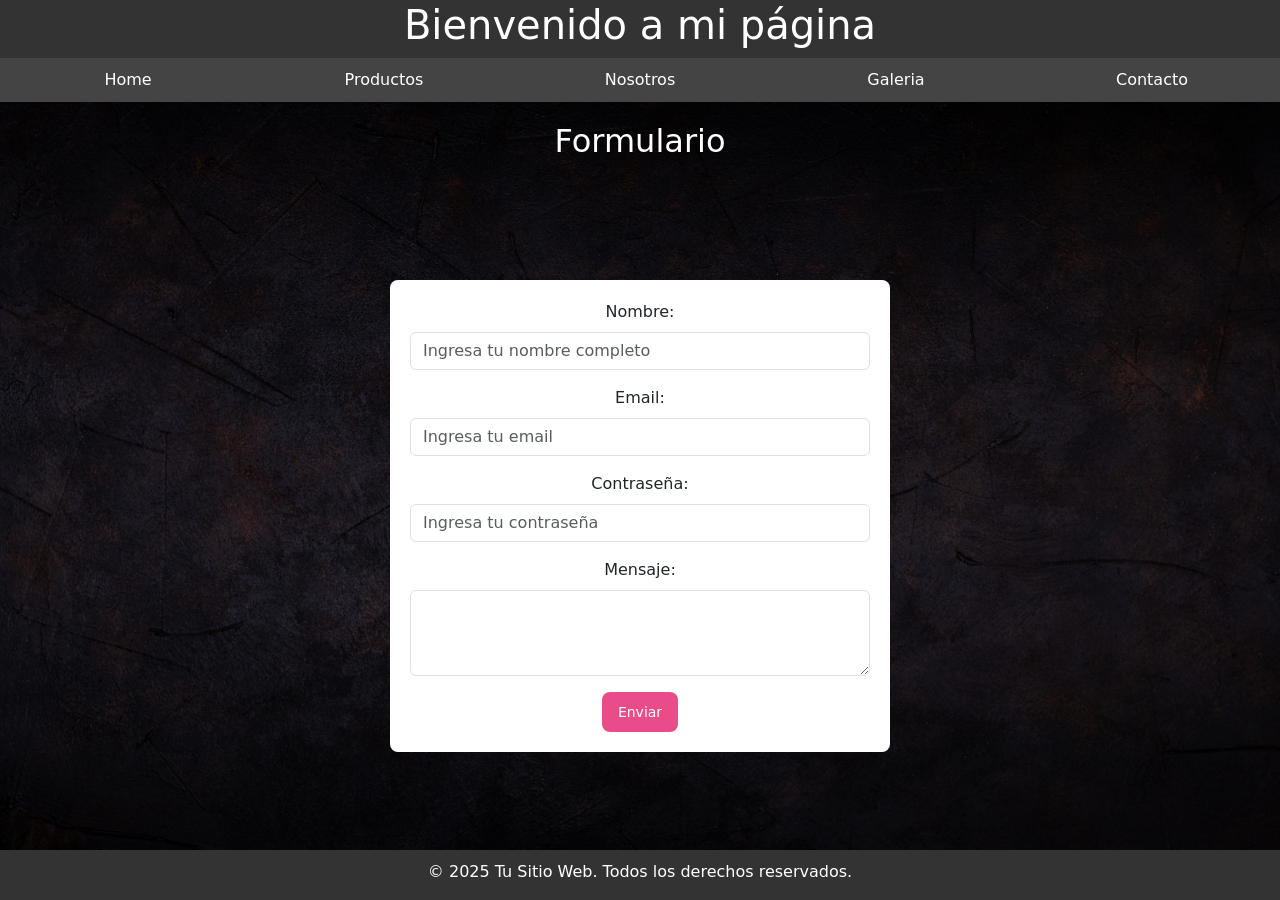
==== pages/contacto.html @ 8a26926f "first commit" ====
<!DOCTYPE html>
<html lang="es">
<head>
    <meta charset="UTF-8">
    <meta name="viewport" content="width=device-width, initial-scale=1.0">
    <title>Contacto</title>
    <link rel="stylesheet" href="../css/styles.css">
    <link href="https://cdn.jsdelivr.net/npm/bootstrap@5.3.8/dist/css/bootstrap.min.css" rel="stylesheet" integrity="sha384-sRIl4kxILFvY47J16cr9ZwB07vP4J8+LH7qKQnuqkuIAvNWLzeN8tE5YBujZqJLB" crossorigin="anonymous">
</head>
<body>
    <header>
        <h1>Bienvenido a mi página</h1>
    </header>
    <nav>
        <ul>
            <li><a href="../index.html">Home</a></li>
            <li><a href="./productos.html">Productos</a></li>
            <li><a href="./nosotros.html">Nosotros</a></li>
            <li><a href="./galeria.html">Galeria</a></li>
            <li><a href="./contacto.html">Contacto</a></li>
        </ul>
    </nav>
    <main id="contactomain">
        <h2 class="titulo">Formulario</h2>
        <form id="formulario" action="/submit" method="post">
            <div class="mb-3">
                <label for="nombre" class="form-label">Nombre:</label>
                <input type="text" class="form-control" name="nombre" id="nombre" placeholder="Ingresa tu nombre completo" required>
            </div>
            <div class="mb-3">
                <label for="email" class="form-label">Email:</label>
                <input type="email" class="form-control" name="email" id="email" placeholder="Ingresa tu email" required>
            </div>
            <div class="mb-3">
                <label for="password" class="form-label">Contraseña:</label>
                <input type="password" class="form-control" name="password" id="password" placeholder="Ingresa tu contraseña" required>
            </div>
            <div class="mb-3">
                <label for="mensaje" class="form-label">Mensaje:</label>
                <textarea name="mensaje" class="form-control" id="mensaje" rows="3"></textarea>
            </div>
            <button class="button-1" type="submit">Enviar</button>
        </form>
    </main>
    <footer>
        <p>&copy; 2025 Tu Sitio Web. Todos los derechos reservados.</p>
    </footer>
    <script src="https://cdn.jsdelivr.net/npm/bootstrap@5.3.8/dist/js/bootstrap.bundle.min.js" integrity="sha384-FKyoEForCGlyvwx9Hj09JcYn3nv7wiPVlz7YYwJrWVcXK/BmnVDxM+D2scQbITxI" crossorigin="anonymous"></script>
</body>
</html>
---- css/styles.css ----
/* Estilos generales */
body {
    font-family: Arial, sans-serif;
    margin: 0;
    padding: 0;
    background-image: url("../assets/fondo.jpg");
    background-size: cover; /* La imagen cubrirá todo el fondo */
    background-position: center center; /* Centra la imagen */
    background-attachment: fixed; /* Hace que la imagen quede fija cuando se hace scroll */
    background-repeat: no-repeat; /* Evita que la imagen se repita */
}

p{
    color: white;
}

.titulo{
    color: white;
    text-align: center;
    margin-bottom: 20px;
}
/* Header */
header {
    background-color: #333;
    color: white;
    text-align: center;
    padding: 1px;
}

/* Barra de navegación */
nav {
    background-color: #444;
}

nav ul {
    display: flex;
    justify-content: space-between; /* o space-around o space-evenly */
    list-style: none;
    margin: 0;
    padding: 0;
}

nav ul li {
    flex: 1; /* Cada li ocupa el mismo espacio */
    text-align: center;
}

nav ul li a {
    display: block;
    color: white;
    text-decoration: none;
    padding: 10px 20px;
}

nav ul li a:hover {
    background-color: #575757;
}

/* Contenido Principal */
main {
    padding: 20px;
    padding-bottom: 100px; /* igual a la altura del footer */
}


/* Footer */
footer {
    height: 50px; /* fija una altura */
    background-color: #333;
    color: white;
    text-align: center;
    padding: 10px;
    position: fixed;
    width: 100%;
    bottom: 0;
}

/* css especifico */

/* index/home */

.carousel img{
     display: block;     
     margin: 10px auto;  
}

#carouselExample{
    border-top-width: 1px;
    margin-bottom: 40px;
}


/* nosotros */

.nosotros h2 {
    margin-bottom: 20px; /* Ajusta según lo que necesites */
}

/* Estilo de la imagen */
#imagennosotros {
    display: block;
    margin: 0 auto 20px; /* Centra la imagen y le da margen abajo */
    max-width: 100%; /* Hace que la imagen ocupe el 100% del ancho de su contenedor */
    height: auto; /* Mantiene la proporción */
    border-radius: 8px; /* Bordes redondeados */
    box-shadow: 0 4px 10px rgba(0, 0, 0, 0.1); /* Sombra suave */
}

/* Estilo del texto */
.nosotros p {
    margin-top: 20px; /* Da espacio entre la imagen y el texto */
    line-height: 1.6; /* Mejora la legibilidad */
}

/* galeriaa */

.galeria {
    display: flex;
    flex-direction: column;
    align-items: center;
    gap: 40px; /* Espacio entre secciones */
    padding: 20px;
}

.game-section {
    text-align: center; /* Centra el título y las imágenes */
}

.game-section h2 {
    font-size: 24px;
    margin-bottom: 15px;
}

.imagenes {
    display: flex;
    flex-direction: column;
    gap: 15px; /* Espacio entre las imágenes */
    align-items: center; /* Centra las imágenes */
}

.galeria img {
    width: 80%; /* Controla el tamaño de las imágenes */
    max-width: 600px; /* Limita el tamaño máximo de las imágenes */
    height: auto; /* Mantiene la proporción */
    border-radius: 8px;
    box-shadow: 0 4px 8px rgba(0, 0, 0, 0.1); /* Sombra suave */
}






/* contacto */

#contactomain {
    padding: 20px;
    min-height: calc(100vh - 150px); /* deja espacio para header/footer */
    box-sizing: border-box;
    display: flex;
    flex-direction: column;
    align-items: center; /* centrado horizontal */
    justify-content: flex-start; /* no queremos centrar vertical todo */
}

#formulario{
    text-align: center;
    width: 100%;
    max-width: 500px; /* Limita el ancho máximo del formulario */
    padding: 20px;
    background-color: #ffffff;
    border-radius: 8px;
    margin-top: 100px;
}


.button-1 {
  background-color: #EA4C89;
  border-radius: 8px;
  border-style: none;
  box-sizing: border-box;
  color: #FFFFFF;
  display: inline-block;
  font-size: 14px;
  font-weight: 500;
  height: 40px;
  line-height: 20px;
  list-style: none;
  margin: 0;
  padding: 10px 16px;
  position: relative;
  text-align: center;
  vertical-align: baseline;
}

.button-1:hover {
    background-color: #d63a76;   
}

/* productos */

.grid-productos {
  display: grid !important; /* fuerza que sea grid */
  grid-template-columns: repeat(2, 1fr); /* 2 columnas iguales */
  gap: 20px; /* espacio entre productos */
  max-width: 1000px; /* ancho máximo opcional */
  margin: 0 auto; /* centra el grid */
}

.grid-productos article {
  border-radius: 8px;
  padding: 15px;
  text-align: center;
  height: 100%;
}

.grid-productos img {
  max-width: 100%;
  height: auto;
  border-radius: 4px;
}

/* para que cada artículo ocupe solo un grid cell */
.grid-productos article:nth-child(n) {
  grid-column: auto;
  grid-row: auto;
}

.boton-comprar {
  background-color: #28a745; 
  color: white;
  padding: 12px 24px;
  font-size: 16px;
  border: none;
  border-radius: 8px;
  font-weight: 600;
  box-shadow: 0 4px 6px rgba(0, 0, 0, 0.1);
  display: inline-block;
}

.boton-comprar:hover {
  background-color: #218838;
}

/* Estilos responsivos para móviles */
@media (max-width: 768px) {

    /* estilos para nosotros.html*/
    nav ul li {
        width: 100%;                    /* Cada li ocupa todo el ancho */
        border-bottom: 1px solid #555;  /* Línea divisoria opcional */
    }

    nav ul li a {
        font-size: 14px;       /* más pequeño */
        padding: 8px 10px;     /* menos espacio horizontal */
        text-align: center;             /* Centra el texto */
    }

    footer {
        position: static;
        height: 63px;
        padding: 8px;
    }

    /* Centrar texto en pantallas pequeñas */
    .nosotros p {
        text-align: center;
        padding: 0 10px; /* Añade un pequeño padding para que no toque los bordes */
    }

    /* Hacer que la imagen ocupe el 100% del ancho en móviles */
    #imagennosotros {
        width: 100%;
        margin-bottom: 20px; /* Deja espacio entre la imagen y el texto */
    }

    /* estilos para galeria.html*/

    .galeria img {
        width: 100%;
    }

    /* estilos para productos.html*/
    .grid-productos {
    grid-template-columns: 1fr;
    gap: 10px; /* menos espacio en móvil */
    }
}
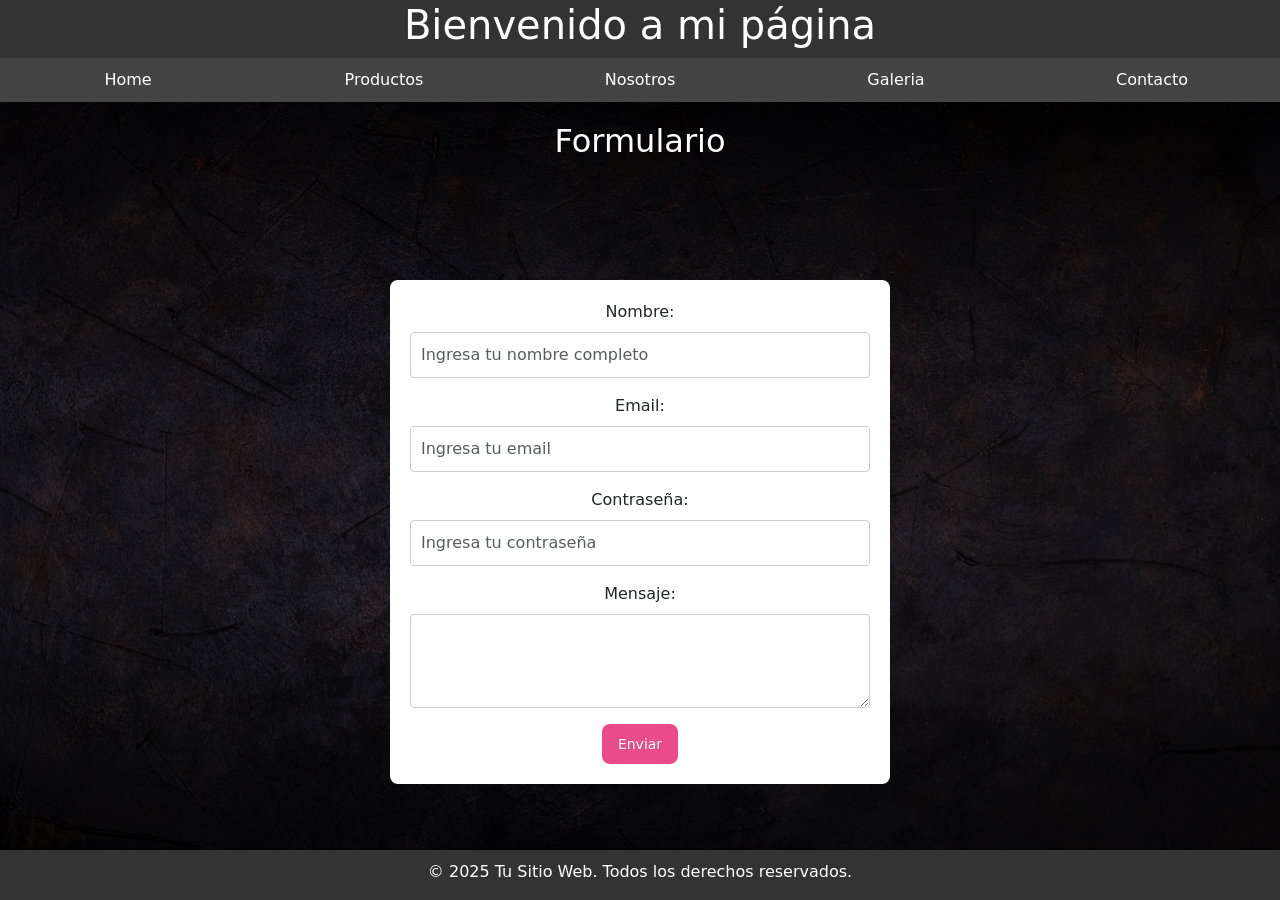
==== commit 37ef7b51: "se modifica los archivos.html y se agregan 2 articulos al index.html" ====
--- a/pages/contacto.html
+++ b/pages/contacto.html
@@ -2,9 +2,9 @@
 <html lang="es">
 <head>
     <meta charset="UTF-8">
-    <meta name="viewport" content="width=device-width, initial-scale=1.0">
+    <meta name="description" content="¿Tenés alguna consulta o comentario? Contanos cómo podemos ayudarte.">
     <title>Contacto</title>
-    <link rel="stylesheet" href="../css/styles.css">
+    <link rel="stylesheet" href="../css/main.css">
     <link href="https://cdn.jsdelivr.net/npm/bootstrap@5.3.8/dist/css/bootstrap.min.css" rel="stylesheet" integrity="sha384-sRIl4kxILFvY47J16cr9ZwB07vP4J8+LH7qKQnuqkuIAvNWLzeN8tE5YBujZqJLB" crossorigin="anonymous">
 </head>
 <body>
--- a/css/main.css
+++ b/css/main.css
@@ -0,0 +1,281 @@
+@charset "UTF-8";
+/* index.scss */
+/* Estilo para las imágenes del carousel */
+.carousel img {
+  display: block;
+  margin: 10px auto;
+}
+
+/* Estilos para el contenedor del carousel */
+#carouselExample {
+  border-top-width: 1px;
+  margin-bottom: 40px;
+}
+
+/* Variables */
+/* Contenedor principal del contacto */
+#contactomain {
+  padding: 20px;
+  min-height: calc(100vh - 150px);
+  box-sizing: border-box;
+  display: flex;
+  flex-direction: column;
+  align-items: center; /* centrado horizontal */
+  justify-content: flex-start;
+  /* Formulario */
+}
+#contactomain #formulario {
+  text-align: center;
+  width: 100%;
+  max-width: 500px; /* Limita el ancho máximo del formulario */
+  padding: 20px;
+  background-color: #ffffff;
+  border-radius: 8px;
+  margin-top: 100px;
+  /* Estilos de los campos del formulario */
+}
+#contactomain #formulario input, #contactomain #formulario textarea {
+  width: 100%;
+  padding: 10px;
+  margin-bottom: 15px;
+  border: 1px solid #ccc;
+  border-radius: 4px;
+  box-sizing: border-box;
+  font-size: 16px;
+}
+#contactomain #formulario {
+  /* Botón */
+}
+#contactomain #formulario .button-1 {
+  background-color: #EA4C89;
+  border-radius: 8px;
+  border-style: none;
+  box-sizing: border-box;
+  color: #FFFFFF;
+  display: inline-block;
+  font-size: 14px;
+  font-weight: 500;
+  height: 40px;
+  line-height: 20px;
+  list-style: none;
+  margin: 0;
+  padding: 10px 16px;
+  position: relative;
+  text-align: center;
+  vertical-align: baseline;
+}
+#contactomain #formulario .button-1:hover {
+  background-color: #d63a76;
+}
+
+/* galeria.scss */
+/* Variables */
+/* Asegúrate de definir esta variable si no está definida */
+/* Mixin para sombra */
+/* Galería */
+.galeria {
+  display: flex;
+  flex-direction: column;
+  align-items: center;
+  gap: 40px;
+  padding: 20px;
+  /* Sección de juegos */
+}
+.galeria .game-section {
+  text-align: center;
+}
+.galeria .game-section h2 {
+  font-size: 24px;
+  margin-bottom: 15px;
+}
+.galeria {
+  /* Imágenes dentro de la galería */
+}
+.galeria .imagenes {
+  display: flex;
+  flex-direction: column;
+  gap: 15px;
+  align-items: center;
+}
+.galeria {
+  /* Estilos de las imágenes */
+}
+.galeria img {
+  width: 80%;
+  max-width: 600px;
+  height: auto;
+  border-radius: 8px;
+  box-shadow: 0 4px 8px 0 rgba(0, 0, 0, 0.1);
+  /* Usando el mixin para sombra */
+}
+
+/* nosotros.scss */
+/* Variables */
+/* Mixin de sombra */
+.nosotros h2 {
+  margin-bottom: 20px;
+}
+.nosotros #imagennosotros {
+  display: block;
+  margin: 0 auto 20px;
+  max-width: 100%;
+  height: auto;
+  border-radius: 8px;
+  box-shadow: 0 4px 10px 0 rgba(0, 0, 0, 0.1);
+  /* Aplico el mixin de sombra */
+}
+.nosotros p {
+  margin-top: 20px;
+  line-height: 1.6;
+}
+
+/* productos.scss */
+/* Estilos para la cuadrícula de productos */
+.grid-productos {
+  display: grid !important;
+  grid-template-columns: repeat(2, 1fr);
+  gap: 20px;
+  max-width: 1000px;
+  margin: 0 auto;
+}
+.grid-productos article {
+  border-radius: 8px;
+  padding: 15px;
+  text-align: center;
+  height: 100%;
+  /* Para que cada artículo ocupe solo un grid cell */
+}
+.grid-productos article:nth-child(n) {
+  grid-column: auto;
+  grid-row: auto;
+}
+.grid-productos img {
+  max-width: 100%;
+  height: auto;
+  border-radius: 4px;
+}
+
+/* Estilos para el botón de compra */
+.boton-comprar {
+  background-color: #28a745;
+  color: white;
+  padding: 12px 24px;
+  font-size: 16px;
+  border: none;
+  border-radius: 8px;
+  font-weight: 600;
+  box-shadow: 0 4px 6px rgba(0, 0, 0, 0.1);
+  display: inline-block;
+}
+.boton-comprar:hover {
+  background-color: #218838;
+}
+
+/* general.scss */
+/* Variables */
+/* Estilos generales */
+body {
+  font-family: Arial, sans-serif;
+  margin: 0;
+  padding: 0;
+  background-image: url("../assets/fondo.jpg");
+  background-size: cover;
+  background-position: center center;
+  background-attachment: fixed;
+  background-repeat: no-repeat;
+}
+body p {
+  color: white;
+}
+
+.titulo {
+  color: white;
+  text-align: center;
+  margin-bottom: 20px;
+}
+
+/* Header */
+header {
+  background-color: #333;
+  color: white;
+  text-align: center;
+  padding: 1px;
+}
+
+/* Barra de navegación */
+nav {
+  background-color: #444;
+}
+nav ul {
+  display: flex;
+  justify-content: space-between;
+  list-style: none;
+  margin: 0;
+  padding: 0;
+}
+nav ul li {
+  flex: 1;
+  text-align: center;
+}
+nav ul li a {
+  display: block;
+  color: white;
+  text-decoration: none;
+  padding: 10px 20px;
+}
+nav ul li a:hover {
+  background-color: rgb(42.5, 42.5, 42.5);
+}
+
+/* Contenido Principal */
+main {
+  padding: 20px;
+  padding-bottom: 100px;
+}
+
+/* Footer */
+footer {
+  height: 50px;
+  background-color: #333;
+  color: white;
+  text-align: center;
+  padding: 10px;
+  position: fixed;
+  width: 100%;
+  bottom: 0;
+}
+
+/* Estilos responsivos para móviles */
+@media (max-width: 768px) {
+  nav ul li {
+    width: 100%;
+    border-bottom: 1px solid #555;
+  }
+  nav ul li a {
+    font-size: 14px;
+    padding: 8px 10px;
+    text-align: center;
+  }
+  footer {
+    position: static;
+    height: 63px;
+    padding: 8px;
+  }
+  .nosotros p {
+    text-align: center;
+    padding: 0 10px;
+  }
+  #imagennosotros {
+    width: 100%;
+    margin-bottom: 20px;
+  }
+  .galeria img {
+    width: 100%;
+  }
+  .grid-productos {
+    grid-template-columns: 1fr;
+    gap: 10px;
+  }
+}
+
+/*# sourceMappingURL=main.css.map */
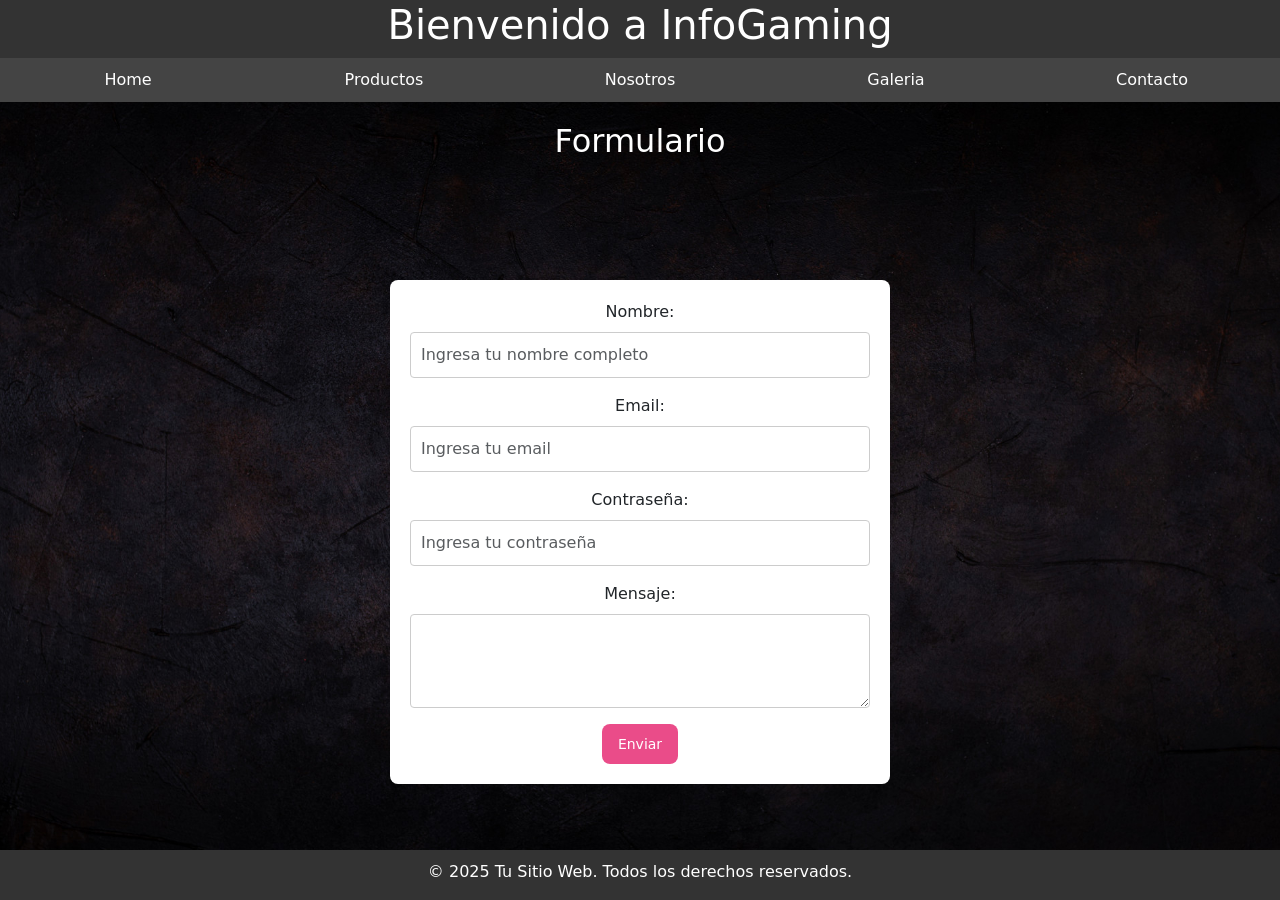
==== commit 75ada579: "correccion en el mensaje de bienvenida" ====
--- a/pages/contacto.html
+++ b/pages/contacto.html
@@ -9,7 +9,7 @@
 </head>
 <body>
     <header>
-        <h1>Bienvenido a mi página</h1>
+        <h1>Bienvenido a InfoGaming</h1>
     </header>
     <nav>
         <ul>
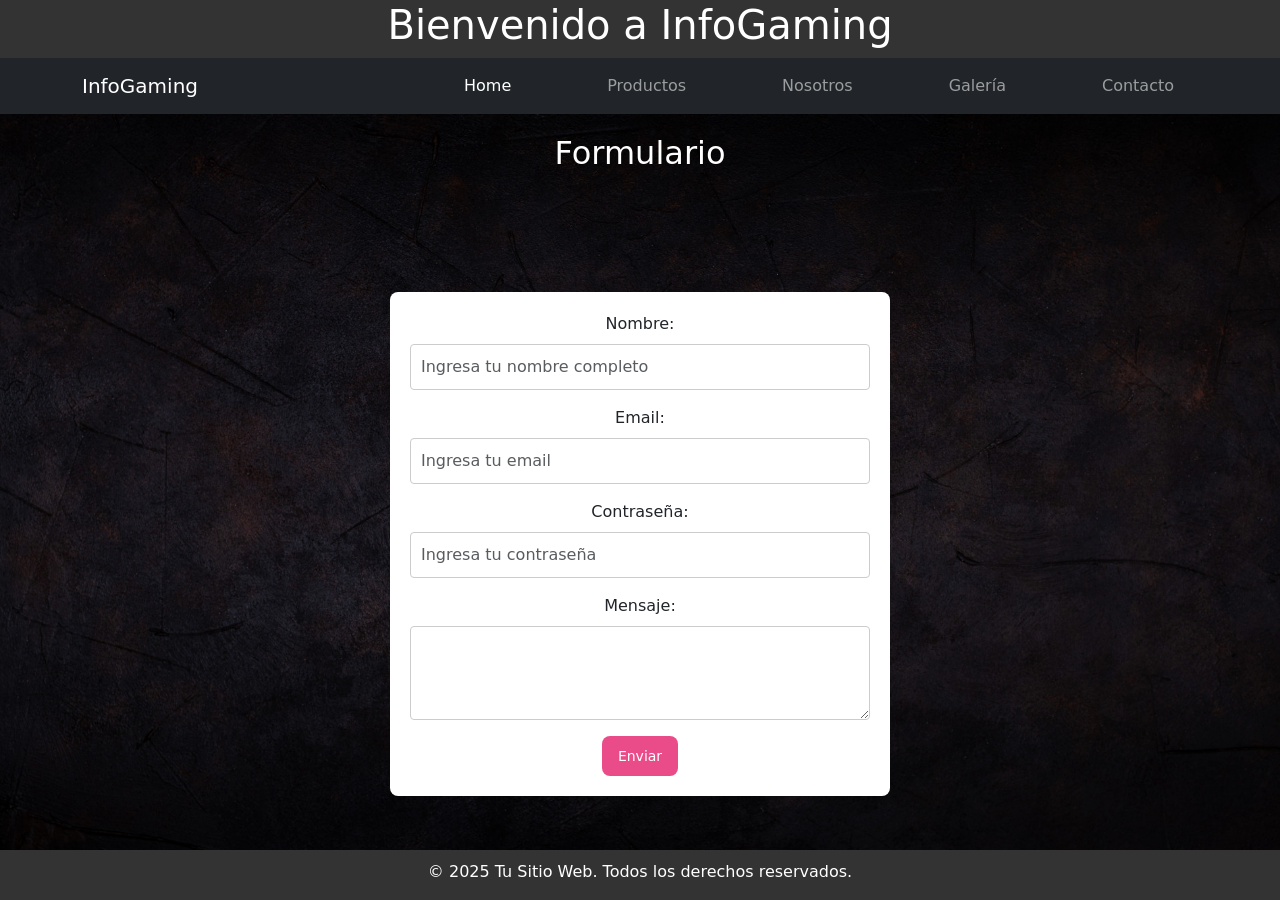
==== commit c6a044b8: "se cambia el nav por una de bootstrap y se modifica las cards de productos.html" ====
--- a/pages/contacto.html
+++ b/pages/contacto.html
@@ -11,14 +11,22 @@
     <header>
         <h1>Bienvenido a InfoGaming</h1>
     </header>
-    <nav>
-        <ul>
-            <li><a href="../index.html">Home</a></li>
-            <li><a href="./productos.html">Productos</a></li>
-            <li><a href="./nosotros.html">Nosotros</a></li>
-            <li><a href="./galeria.html">Galeria</a></li>
-            <li><a href="./contacto.html">Contacto</a></li>
-        </ul>
+    <nav class="navbar navbar-expand-lg navbar-dark bg-dark">
+        <div class="container">
+            <a class="navbar-brand" href="../index.html">InfoGaming</a>
+            <button class="navbar-toggler" type="button" data-bs-toggle="collapse" data-bs-target="#navMenu">
+                <span class="navbar-toggler-icon"></span>
+            </button>
+                <div class="collapse navbar-collapse" id="navMenu">
+                    <ul class="navbar-nav ms-auto mb-2 mb-lg-0 gap-5">
+                        <li class="nav-item"><a class="nav-link px-4 active" href="../index.html">Home</a></li>
+                        <li class="nav-item"><a class="nav-link px-4" href="./productos.html">Productos</a></li>
+                        <li class="nav-item"><a class="nav-link px-4" href="./nosotros.html">Nosotros</a></li>
+                        <li class="nav-item"><a class="nav-link px-4" href="./galeria.html">Galería</a></li>
+                        <li class="nav-item"><a class="nav-link px-4" href="./contacto.html">Contacto</a></li>
+                    </ul>
+                </div>
+        </div>
     </nav>
     <main id="contactomain">
         <h2 class="titulo">Formulario</h2>
--- a/css/main.css
+++ b/css/main.css
@@ -130,47 +130,7 @@
 }
 
 /* productos.scss */
-/* Estilos para la cuadrícula de productos */
-.grid-productos {
-  display: grid !important;
-  grid-template-columns: repeat(2, 1fr);
-  gap: 20px;
-  max-width: 1000px;
-  margin: 0 auto;
-}
-.grid-productos article {
-  border-radius: 8px;
-  padding: 15px;
-  text-align: center;
-  height: 100%;
-  /* Para que cada artículo ocupe solo un grid cell */
-}
-.grid-productos article:nth-child(n) {
-  grid-column: auto;
-  grid-row: auto;
-}
-.grid-productos img {
-  max-width: 100%;
-  height: auto;
-  border-radius: 4px;
-}
-
-/* Estilos para el botón de compra */
-.boton-comprar {
-  background-color: #28a745;
-  color: white;
-  padding: 12px 24px;
-  font-size: 16px;
-  border: none;
-  border-radius: 8px;
-  font-weight: 600;
-  box-shadow: 0 4px 6px rgba(0, 0, 0, 0.1);
-  display: inline-block;
-}
-.boton-comprar:hover {
-  background-color: #218838;
-}
-
+/* test */
 /* general.scss */
 /* Variables */
 /* Estilos generales */
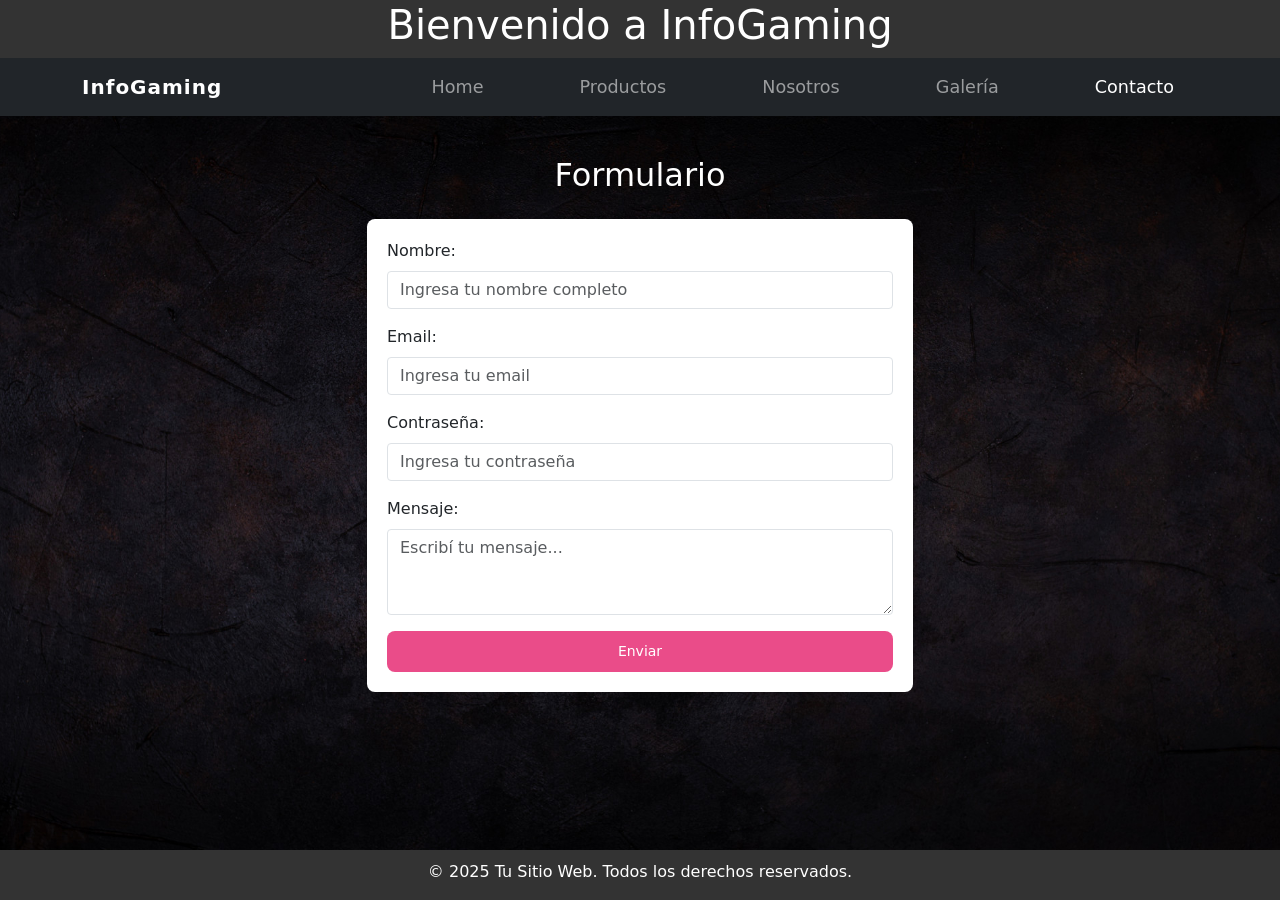
==== commit 12e3fe2c: "actualice  varios estilos y páginas, mejoré el footer, se ajusto  el nav, acomode la galería para qu" ====
--- a/pages/contacto.html
+++ b/pages/contacto.html
@@ -5,60 +5,81 @@
     <meta name="description" content="¿Tenés alguna consulta o comentario? Contanos cómo podemos ayudarte.">
     <title>Contacto</title>
     <link rel="stylesheet" href="../css/main.css">
-    <link href="https://cdn.jsdelivr.net/npm/bootstrap@5.3.8/dist/css/bootstrap.min.css" rel="stylesheet" integrity="sha384-sRIl4kxILFvY47J16cr9ZwB07vP4J8+LH7qKQnuqkuIAvNWLzeN8tE5YBujZqJLB" crossorigin="anonymous">
+    <link href="https://cdn.jsdelivr.net/npm/bootstrap@5.3.8/dist/css/bootstrap.min.css" rel="stylesheet">
 </head>
 <body>
     <header>
         <h1>Bienvenido a InfoGaming</h1>
     </header>
+
+    <!-- NAVBAR -->
     <nav class="navbar navbar-expand-lg navbar-dark bg-dark">
         <div class="container">
             <a class="navbar-brand" href="../index.html">InfoGaming</a>
             <button class="navbar-toggler" type="button" data-bs-toggle="collapse" data-bs-target="#navMenu">
                 <span class="navbar-toggler-icon"></span>
             </button>
-                <div class="collapse navbar-collapse" id="navMenu">
-                    <ul class="navbar-nav ms-auto mb-2 mb-lg-0 gap-5">
-                        <li class="nav-item"><a class="nav-link px-4 active" href="../index.html">Home</a></li>
-                        <li class="nav-item"><a class="nav-link px-4" href="./productos.html">Productos</a></li>
-                        <li class="nav-item"><a class="nav-link px-4" href="./nosotros.html">Nosotros</a></li>
-                        <li class="nav-item"><a class="nav-link px-4" href="./galeria.html">Galería</a></li>
-                        <li class="nav-item"><a class="nav-link px-4" href="./contacto.html">Contacto</a></li>
-                    </ul>
-                </div>
+            <div class="collapse navbar-collapse" id="navMenu">
+                <ul class="navbar-nav ms-auto mb-2 mb-lg-0 gap-5">
+                    <li class="nav-item"><a class="nav-link px-4" href="../index.html">Home</a></li>
+                    <li class="nav-item"><a class="nav-link px-4" href="./productos.html">Productos</a></li>
+                    <li class="nav-item"><a class="nav-link px-4" href="./nosotros.html">Nosotros</a></li>
+                    <li class="nav-item"><a class="nav-link px-4" href="./galeria.html">Galería</a></li>
+                    <li class="nav-item"><a class="nav-link px-4 active" href="./contacto.html">Contacto</a></li>
+                </ul>
+            </div>
         </div>
     </nav>
-    <main id="contactomain">
-        <h2 class="titulo">Formulario</h2>
-        <form id="formulario" action="/submit" method="post">
-            <div class="mb-3">
-                <label for="nombre" class="form-label">Nombre:</label>
-                <input type="text" class="form-control" name="nombre" id="nombre" placeholder="Ingresa tu nombre completo" required>
+
+    <!-- CONTENIDO -->
+    <main id="contactomain" class="container">
+        <h2 class="titulo text-center mb-4">Formulario</h2>
+
+        <div class="row justify-content-center">
+            <div class="col-12 col-md-6">
+
+                <form id="formulario" action="/submit" method="post">
+
+                    <div class="mb-3">
+                        <label for="nombre" class="form-label">Nombre:</label>
+                        <input type="text" class="form-control" name="nombre" id="nombre"
+                               placeholder="Ingresa tu nombre completo" required>
+                    </div>
+
+                    <div class="mb-3">
+                        <label for="email" class="form-label">Email:</label>
+                        <input type="email" class="form-control" name="email" id="email"
+                               placeholder="Ingresa tu email" required>
+                    </div>
+
+                    <div class="mb-3">
+                        <label for="password" class="form-label">Contraseña:</label>
+                        <input type="password" class="form-control" name="password" id="password"
+                               placeholder="Ingresa tu contraseña" required>
+                    </div>
+
+                    <div class="mb-3">
+                        <label for="mensaje" class="form-label">Mensaje:</label>
+                        <textarea name="mensaje" class="form-control" id="mensaje" rows="3"
+                                  placeholder="Escribí tu mensaje..."></textarea>
+                    </div>
+
+                    <button class="button-1" type="submit">Enviar</button>
+                </form>
+
             </div>
-            <div class="mb-3">
-                <label for="email" class="form-label">Email:</label>
-                <input type="email" class="form-control" name="email" id="email" placeholder="Ingresa tu email" required>
-            </div>
-            <div class="mb-3">
-                <label for="password" class="form-label">Contraseña:</label>
-                <input type="password" class="form-control" name="password" id="password" placeholder="Ingresa tu contraseña" required>
-            </div>
-            <div class="mb-3">
-                <label for="mensaje" class="form-label">Mensaje:</label>
-                <textarea name="mensaje" class="form-control" id="mensaje" rows="3"></textarea>
-            </div>
-            <button class="button-1" type="submit">Enviar</button>
-        </form>
+        </div>
+
     </main>
+
     <footer>
         <p>&copy; 2025 Tu Sitio Web. Todos los derechos reservados.</p>
     </footer>
-    <script src="https://cdn.jsdelivr.net/npm/bootstrap@5.3.8/dist/js/bootstrap.bundle.min.js" integrity="sha384-FKyoEForCGlyvwx9Hj09JcYn3nv7wiPVlz7YYwJrWVcXK/BmnVDxM+D2scQbITxI" crossorigin="anonymous"></script>
+
+    <script src="https://cdn.jsdelivr.net/npm/bootstrap@5.3.8/dist/js/bootstrap.bundle.min.js"></script>
 </body>
 </html>
 
 
 
 
-
-
--- a/css/main.css
+++ b/css/main.css
@@ -12,106 +12,92 @@
   margin-bottom: 40px;
 }
 
-/* Variables */
-/* Contenedor principal del contacto */
+.carousel img {
+  border-radius: 20px;
+  box-shadow: 0px 0px 20px rgba(255, 255, 255, 0.2);
+  transition: transform 0.3s ease;
+}
+.carousel img:hover {
+  transform: scale(1.02);
+}
+
+/* Variables */
 #contactomain {
+  padding-top: 40px;
+  padding-bottom: 40px;
+}
+
+/* Formulario */
+#formulario {
+  background-color: #ffffff;
   padding: 20px;
-  min-height: calc(100vh - 150px);
-  box-sizing: border-box;
-  display: flex;
-  flex-direction: column;
-  align-items: center; /* centrado horizontal */
-  justify-content: flex-start;
-  /* Formulario */
-}
-#contactomain #formulario {
-  text-align: center;
-  width: 100%;
-  max-width: 500px; /* Limita el ancho máximo del formulario */
-  padding: 20px;
-  background-color: #ffffff;
-  border-radius: 8px;
-  margin-top: 100px;
-  /* Estilos de los campos del formulario */
-}
-#contactomain #formulario input, #contactomain #formulario textarea {
-  width: 100%;
-  padding: 10px;
-  margin-bottom: 15px;
-  border: 1px solid #ccc;
+  border-radius: 8px;
+  box-shadow: 0 4px 12px rgba(0, 0, 0, 0.15);
+  /* Campos */
+}
+#formulario input,
+#formulario textarea {
   border-radius: 4px;
-  box-sizing: border-box;
   font-size: 16px;
 }
-#contactomain #formulario {
+#formulario {
   /* Botón */
 }
-#contactomain #formulario .button-1 {
+#formulario .button-1 {
   background-color: #EA4C89;
   border-radius: 8px;
-  border-style: none;
-  box-sizing: border-box;
+  border: none;
   color: #FFFFFF;
-  display: inline-block;
   font-size: 14px;
   font-weight: 500;
-  height: 40px;
-  line-height: 20px;
-  list-style: none;
-  margin: 0;
   padding: 10px 16px;
-  position: relative;
-  text-align: center;
-  vertical-align: baseline;
-}
-#contactomain #formulario .button-1:hover {
+  width: 100%;
+  cursor: pointer;
+}
+#formulario .button-1:hover {
   background-color: #d63a76;
 }
 
 /* galeria.scss */
 /* Variables */
-/* Asegúrate de definir esta variable si no está definida */
 /* Mixin para sombra */
-/* Galería */
 .galeria {
-  display: flex;
-  flex-direction: column;
-  align-items: center;
-  gap: 40px;
-  padding: 20px;
-  /* Sección de juegos */
+  padding: 40px 20px;
 }
 .galeria .game-section {
+  margin-bottom: 50px;
   text-align: center;
 }
 .galeria .game-section h2 {
-  font-size: 24px;
-  margin-bottom: 15px;
-}
-.galeria {
-  /* Imágenes dentro de la galería */
-}
-.galeria .imagenes {
-  display: flex;
-  flex-direction: column;
-  gap: 15px;
-  align-items: center;
-}
-.galeria {
-  /* Estilos de las imágenes */
+  font-size: 28px;
+  margin-bottom: 10px;
+}
+.galeria .game-section h3 {
+  font-size: 20px;
+  margin-bottom: 25px;
 }
 .galeria img {
-  width: 80%;
-  max-width: 600px;
-  height: auto;
-  border-radius: 8px;
-  box-shadow: 0 4px 8px 0 rgba(0, 0, 0, 0.1);
-  /* Usando el mixin para sombra */
-}
-
+  border-radius: 8px;
+  box-shadow: 0 4px 10px 0 rgba(0, 0, 0, 0.1);
+}
+
+@media (max-width: 768px) {
+  .galeria {
+    padding: 20px 10px;
+  }
+  .galeria .game-section h2 {
+    font-size: 22px;
+  }
+  .galeria .game-section h3 {
+    font-size: 18px;
+  }
+}
 /* nosotros.scss */
 /* Variables */
 /* Mixin de sombra */
+.nosotros {
+  padding: 40px 0;
+}
 .nosotros h2 {
   margin-bottom: 20px;
 }
@@ -121,19 +107,34 @@
   max-width: 100%;
   height: auto;
   border-radius: 8px;
+  transition: transform 0.3s ease;
   box-shadow: 0 4px 10px 0 rgba(0, 0, 0, 0.1);
-  /* Aplico el mixin de sombra */
+}
+.nosotros #imagennosotros:hover {
+  transform: scale(1.02);
 }
 .nosotros p {
   margin-top: 20px;
   line-height: 1.6;
+  background-color: rgba(0, 0, 0, 0.5);
+  padding: 20px;
+  border-radius: 15px;
+  box-shadow: 0 4px 12px 0 rgba(0, 0, 0, 0.3);
 }
 
 /* productos.scss */
 /* test */
+.btn-primary {
+  background-color: #28a745 !important;
+  border-color: #28a745 !important;
+}
+.btn-primary:hover {
+  background-color: #218838 !important;
+}
+
 /* general.scss */
 /* Variables */
-/* Estilos generales */
+/* estilos generales */
 body {
   font-family: Arial, sans-serif;
   margin: 0;
@@ -143,6 +144,9 @@
   background-position: center center;
   background-attachment: fixed;
   background-repeat: no-repeat;
+  display: flex;
+  flex-direction: column;
+  min-height: 100vh;
 }
 body p {
   color: white;
@@ -154,7 +158,6 @@
   margin-bottom: 20px;
 }
 
-/* Header */
 header {
   background-color: #333;
   color: white;
@@ -162,50 +165,45 @@
   padding: 1px;
 }
 
-/* Barra de navegación */
-nav {
-  background-color: #444;
-}
-nav ul {
-  display: flex;
-  justify-content: space-between;
-  list-style: none;
-  margin: 0;
-  padding: 0;
-}
-nav ul li {
-  flex: 1;
-  text-align: center;
-}
-nav ul li a {
-  display: block;
-  color: white;
-  text-decoration: none;
-  padding: 10px 20px;
-}
-nav ul li a:hover {
-  background-color: rgb(42.5, 42.5, 42.5);
-}
-
-/* Contenido Principal */
+.navbar {
+  background-color: rgba(0, 0, 0, 0.7) !important;
+  padding-block: 12px;
+  backdrop-filter: blur(4px);
+}
+
+.navbar-brand {
+  font-size: 1.6rem;
+  font-weight: 700;
+  letter-spacing: 1px;
+  color: white !important;
+}
+
+.navbar-nav .nav-link {
+  font-size: 1.1rem;
+  padding-inline: 20px;
+  transition: color 0.3s ease;
+}
+.navbar-nav .nav-link:hover {
+  color: #0dcaf0 !important;
+}
+
+/* contenido principal */
 main {
   padding: 20px;
   padding-bottom: 100px;
-}
-
-/* Footer */
+  flex: 1;
+}
+
 footer {
   height: 50px;
   background-color: #333;
   color: white;
   text-align: center;
   padding: 10px;
-  position: fixed;
   width: 100%;
-  bottom: 0;
-}
-
-/* Estilos responsivos para móviles */
+  margin-top: auto;
+}
+
 @media (max-width: 768px) {
   nav ul li {
     width: 100%;
@@ -217,7 +215,6 @@
     text-align: center;
   }
   footer {
-    position: static;
     height: 63px;
     padding: 8px;
   }
